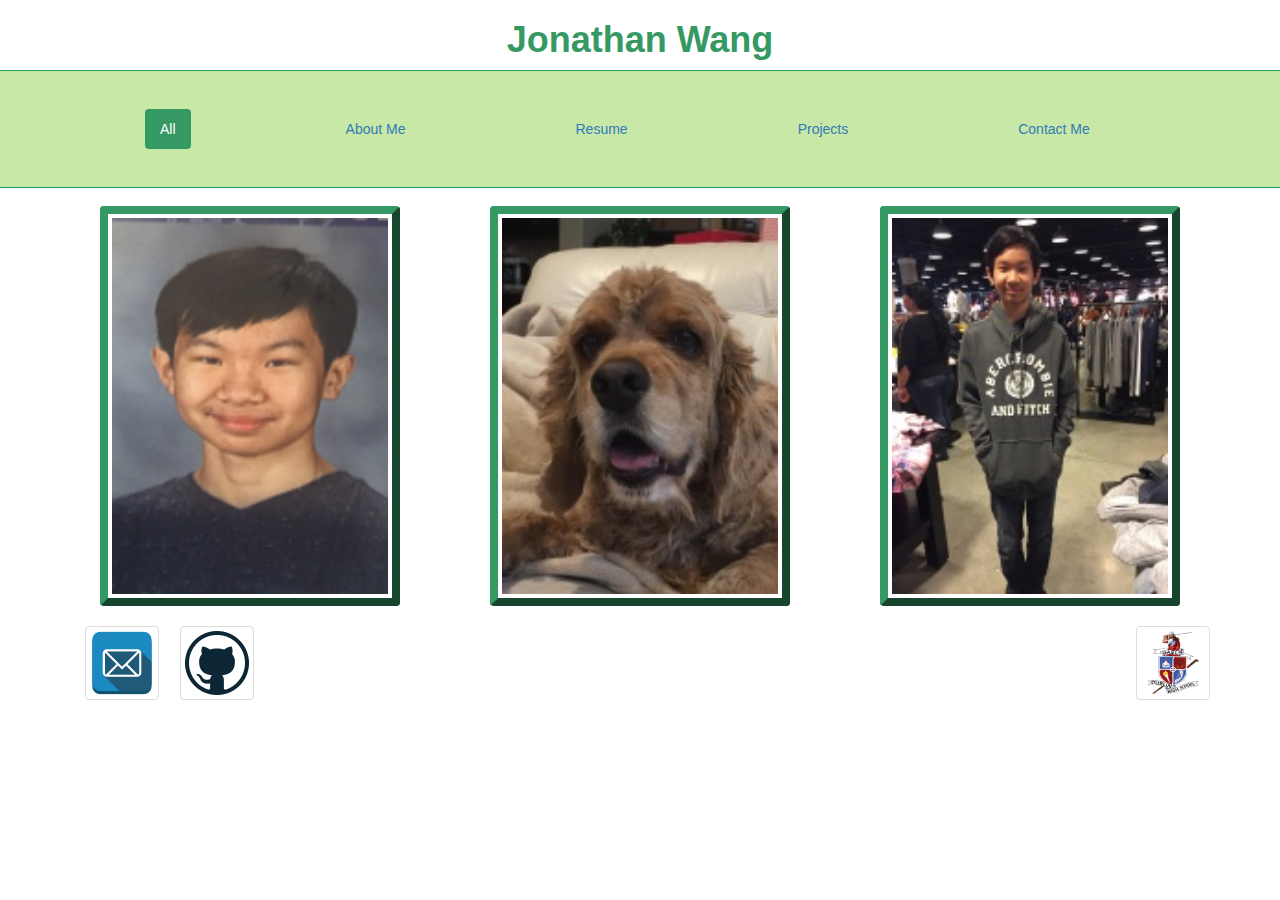
==== index.html @ 1f97e5bc "My first commit" ====
<!DOCTYPE html>
<html lang="en">
    <head>
        <meta charset="utf-8">
        <title> Jonathan Wang's Portfolio</title>
        <link href="bootstrap-3.3.7-dist/css/bootstrap.css" rel="stylesheet" type="text/css"/>
        <link href="Wang_Site.css" rel="stylesheet" type="text/css">
    </head>
    <body>
          <header>
            <h1 class="greenheadercolor" id="center"> Jonathan Wang </h1>
            <hr>
              <div class="navcolor" width=100%>
                <ul class="container nav nav-pills" id="navulsettings">
                     <li class="active" id="navlistsettings" > <a  href="index.html"> All </a></li>
                     <li id="navlistsettings" > <a  href="Wang_AboutMe.html"> About Me</a></li>
                     <li id="navlistsettings" > <a  href="Wang_Resume.html"> Resume </a> </li>
                     <li id="navlistsettings" > <a  href="Wang_Projects.html"> Projects</a></li>
                     <li id="navlistsettings" > <a  href="Wang_Contacts.html"> Contact Me </a> </li>
                </ul>
              </div>
          </header>
          <hr class="hrtopmargintop">
          <section class="main">
               <div class="container">
                 <div class=" row">
                   <div class="col-sm-4">
                      <img class="thumbnail center-block imgframe  imgmarginhome imghomesize"  src="Images/JonathanPic.PNG" alt="This is a picture of Me!"/>
                   </div>
                   <div class="col-sm-4">
                      <img class="thumbnail center-block imgframe  imgmarginhome imghomesize"  src="Images/sam.JPG" alt="My dog, Sam" />
                   </div>
                   <div class="col-sm-4">
                      <img class="thumbnail center-block imgframe  imgmarginhome imghomesize"  src="Images/JonathanStore.JPG" alt="This is me when shopping for clothes." />
                   </div>
                 </div>
               </div>
          </section>
          <footer class="container">
            <div class="row">
              <div class="col-sm-12">
                 <a class="col-sm-1 adisplay" href="https://mail.google.com" target="_blank"><img class="thumbnail" src="Images/email-logo.png"></a>
                 <a class="col-sm-1 adisplay" href="https://github.com/JonathanWang18?tab=repositories" target="_blank"><img class="thumbnail" src="Images/github.png"></a>
                 <a class="pull-right adisplay" href="https://www.dublin.k12.ca.us/dhs" target="_blank"> <img class="thumbnail" src="Images/dhslogo.png"></a>
              </div>
            </div>
          </footer>
    </body>
</html>
---- Wang_Site.css ----
#indent {
   text-indent: 30px;
}

#navlistsettings {
    display: inline;
     padding: 15px 50px;
     margin: 3px 20px;
     
}
    #navulsettings {
        padding: 20px;
    }
#center {
    text-align: center;
}
#navanchor {
    display: inline-block;
    width: 110px;
}

.adisplay {
    display: inline-block;
    height: 40px;
}


#middle {
    align-item: center;
}

.greenheadercolor {
    color: #359964;
    font-weight: bold;
     
}

.projdatesize {
    font-size: 14px;
}
.imgframe {
    border-style: outset;
    border-color:#359964;
    border-width: 8px;
}

hr {
    border-color:#259e5e;
    border-width: 1px;
    margin: 0px;
}

.thinimgframe {
    border-style: outset;
    border-color:#359964;
    border-width: 4px;
    padding: 0px;
}

.navcolor {
    background-color:#c7e8a7;
}

.imgmarginhome {
    margin-top: 18px;
}

.imghomesize {
    width: 300px;
    height: 400px;
}
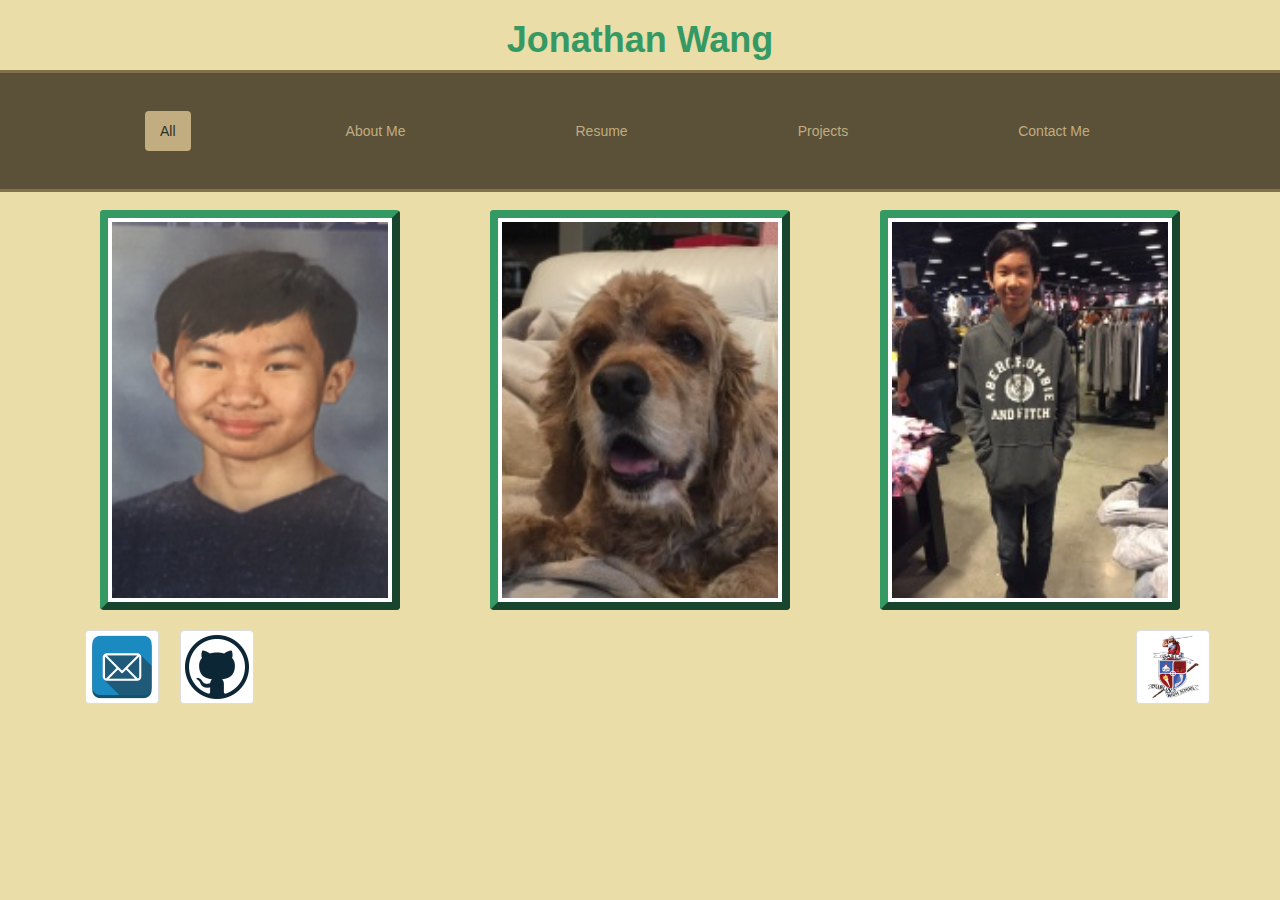
==== commit 8232db8b: "My 2nd commit" ====
--- a/index.html
+++ b/index.html
@@ -10,7 +10,7 @@
           <header>
             <h1 class="greenheadercolor" id="center"> Jonathan Wang </h1>
             <hr>
-              <div class="navcolor" width=100%>
+              <nav class="navcolor" width=100%>
                 <ul class="container nav nav-pills" id="navulsettings">
                      <li class="active" id="navlistsettings" > <a  href="index.html"> All </a></li>
                      <li id="navlistsettings" > <a  href="Wang_AboutMe.html"> About Me</a></li>
@@ -18,7 +18,7 @@
                      <li id="navlistsettings" > <a  href="Wang_Projects.html"> Projects</a></li>
                      <li id="navlistsettings" > <a  href="Wang_Contacts.html"> Contact Me </a> </li>
                 </ul>
-              </div>
+              </nav>
           </header>
           <hr class="hrtopmargintop">
           <section class="main">
--- a/Wang_Site.css
+++ b/Wang_Site.css
@@ -45,20 +45,20 @@
 }
 
 hr {
-    border-color:#259e5e;
-    border-width: 1px;
+    border-color:#82714b;
+    border-width: 3px;
     margin: 0px;
 }
 
 .thinimgframe {
     border-style: outset;
-    border-color:#359964;
+    border-color:#ddcb7e;
     border-width: 4px;
     padding: 0px;
 }
 
 .navcolor {
-    background-color:#c7e8a7;
+    background-color:#5b5139;
 }
 
 .imgmarginhome {
@@ -68,4 +68,12 @@
 .imghomesize {
     width: 300px;
     height: 400px;
+}
+
+a {
+    color:#c1ad7f ;
+}
+
+body {
+    background-color:#eadda8 ;
 }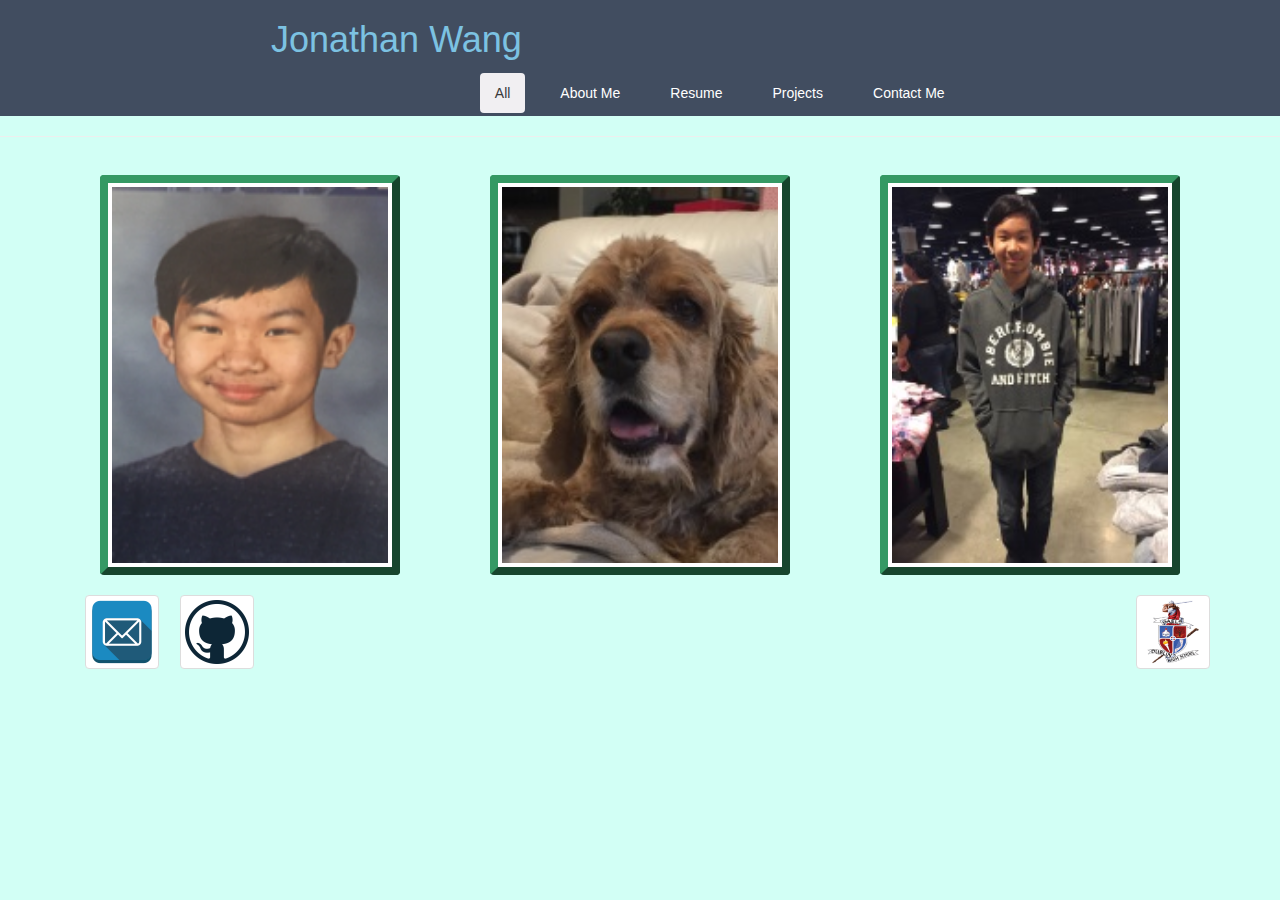
==== commit 70a8bbf2: "My first commit" ====
--- a/index.html
+++ b/index.html
@@ -7,19 +7,20 @@
         <link href="Wang_Site.css" rel="stylesheet" type="text/css">
     </head>
     <body>
-          <header>
-            <h1 class="greenheadercolor" id="center"> Jonathan Wang </h1>
-            <hr>
-              <nav class="navcolor" width=100%>
-                <ul class="container nav nav-pills" id="navulsettings">
-                     <li class="active" id="navlistsettings" > <a  href="index.html"> All </a></li>
-                     <li id="navlistsettings" > <a  href="Wang_AboutMe.html"> About Me</a></li>
-                     <li id="navlistsettings" > <a  href="Wang_Resume.html"> Resume </a> </li>
-                     <li id="navlistsettings" > <a  href="Wang_Projects.html"> Projects</a></li>
-                     <li id="navlistsettings" > <a  href="Wang_Contacts.html"> Contact Me </a> </li>
-                </ul>
-              </nav>
-          </header>
+          <header class="navheader anchorclass">
+            <div class="container-fluid">
+                <nav class="navigation">
+                    <h1 class="headercolor"> Jonathan Wang</h1> 
+                    <ul id="navbarul" class="anchorclass nav nav-pills col-md-4" width=100%>
+                        <li class="active" id="navlistsettings" > <a  href="index.html"> All </a></li>
+                        <li id="navlistsettings" > <a  href="Wang_AboutMe.html"> About Me</a></li>
+                        <li id="navlistsettings" > <a  href="Wang_Resume.html"> Resume </a> </li>
+                        <li id="navlistsettings" > <a  href="Wang_Projects.html"> Projects</a></li>
+                        <li id="navlistsettings" > <a  href="Wang_Contacts.html"> Contact Me </a> </li>
+                    </ul>
+                </nav>
+            </div>
+        </header>
           <hr class="hrtopmargintop">
           <section class="main">
                <div class="container">
--- a/Wang_Site.css
+++ b/Wang_Site.css
@@ -4,12 +4,12 @@
 
 #navlistsettings {
     display: inline;
-     padding: 15px 50px;
-     margin: 3px 20px;
+     padding:  0px;
+     margin: 3px 10px;
      
 }
-    #navulsettings {
-        padding: 20px;
+#navulsettings {
+    padding: 20px;
     }
 #center {
     text-align: center;
@@ -24,16 +24,14 @@
     height: 40px;
 }
 
+.headercolor {
+    color: #7cc2e2;
+}
 
 #middle {
     align-item: center;
 }
-
-.greenheadercolor {
-    color: #359964;
-    font-weight: bold;
      
-}
 
 .projdatesize {
     font-size: 14px;
@@ -44,11 +42,6 @@
     border-width: 8px;
 }
 
-hr {
-    border-color:#82714b;
-    border-width: 3px;
-    margin: 0px;
-}
 
 .thinimgframe {
     border-style: outset;
@@ -57,9 +50,6 @@
     padding: 0px;
 }
 
-.navcolor {
-    background-color:#5b5139;
-}
 
 .imgmarginhome {
     margin-top: 18px;
@@ -70,10 +60,28 @@
     height: 400px;
 }
 
-a {
-    color:#c1ad7f ;
+.anchorclass {
+    background-color: #414d60;
+    margin-left: 5px;
+    text-align: left;
+    margin: 0px;
+    padding-left: 20%;
+    width: 100%;
+
+    
 }
 
 body {
-    background-color:#eadda8 ;
-}+    background-color:#d2fff5 ;
+}
+
+    
+
+.navhead {
+    background-color: #f1eff2;
+}
+
+nav-pill: hover {
+    color:black !important;
+}
+
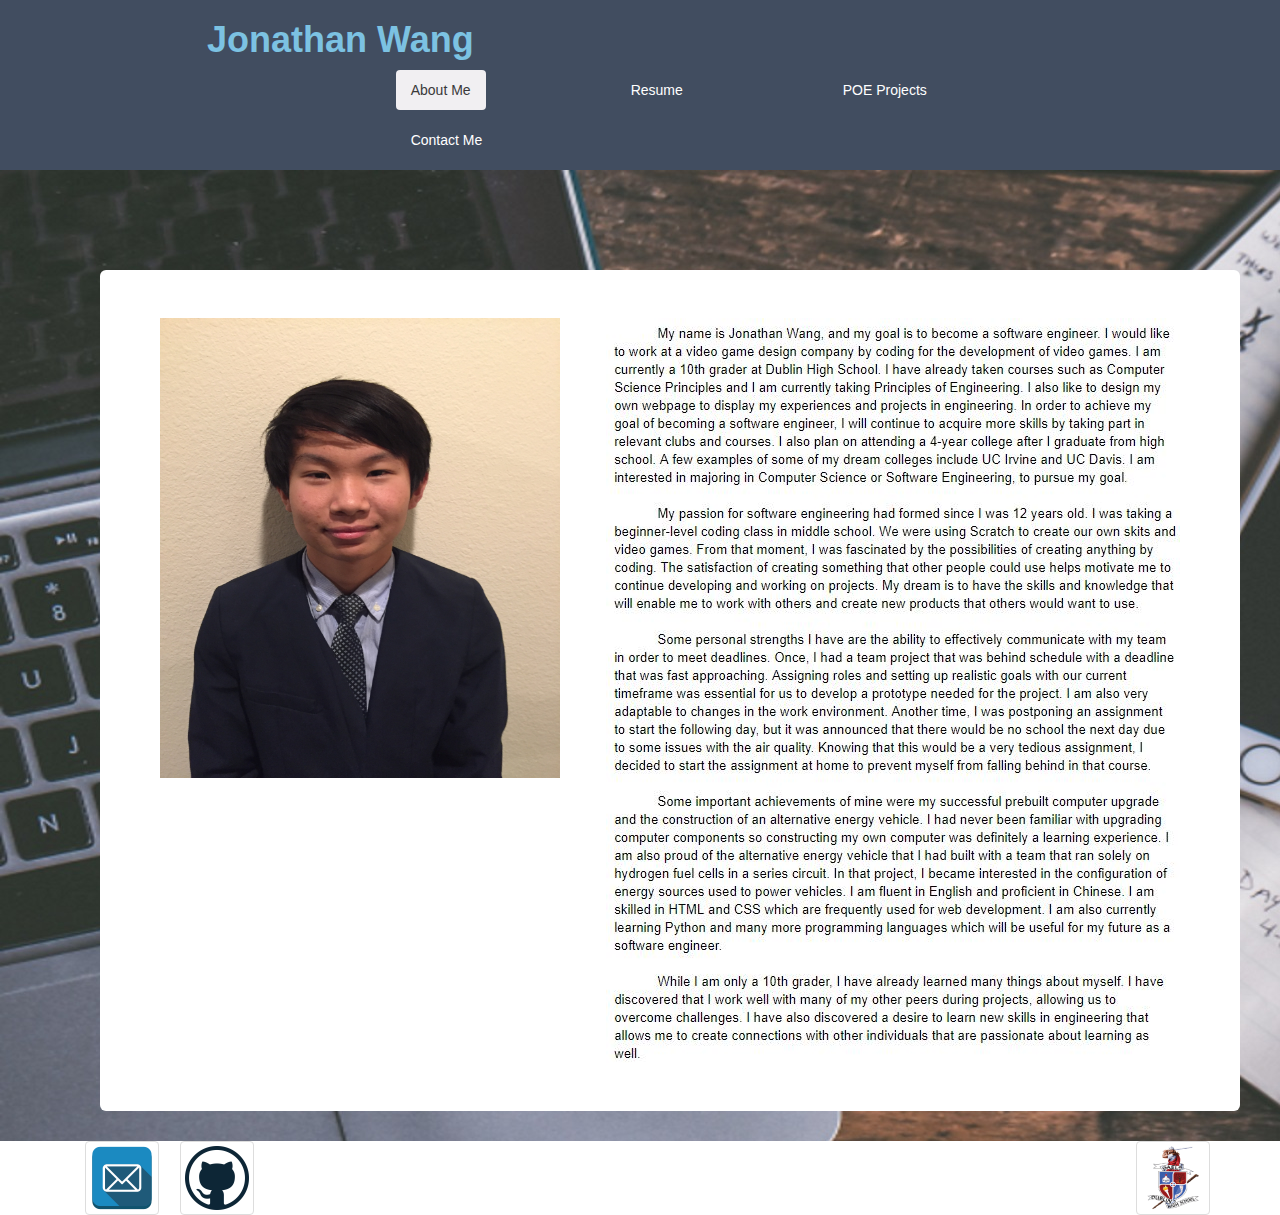
==== commit cecfc5b1: "Online Portfolio update v2" ====
--- a/index.html
+++ b/index.html
@@ -8,36 +8,30 @@
     </head>
     <body>
           <header class="navheader anchorclass">
-            <div class="container-fluid">
+            <div class="container-fluid" >
                 <nav class="navigation">
-                    <h1 class="headercolor"> Jonathan Wang</h1> 
+                    <h1 class="headercolor"><strong>Jonathan Wang</strong> </h1> 
                     <ul id="navbarul" class="anchorclass nav nav-pills col-md-4" width=100%>
-                        <li class="active" id="navlistsettings" > <a  href="index.html"> All </a></li>
-                        <li id="navlistsettings" > <a  href="Wang_AboutMe.html"> About Me</a></li>
+                        <!--<li class="active" id="navlistsettings" > <a  href="index.html"> All </a></li>-->
+                        <li class = "active" id="navlistsettings" > <a  href="index.html"> About Me</a></li>
                         <li id="navlistsettings" > <a  href="Wang_Resume.html"> Resume </a> </li>
-                        <li id="navlistsettings" > <a  href="Wang_Projects.html"> Projects</a></li>
+                        <!-- <li id="navlistsettings" > <a  href="Wang_Projects.html"> Projects</a></li> -->
+                        <li id ="navlistsettings"> <a href = "Wang_POEProjects.html"> POE Projects</a></li>
                         <li id="navlistsettings" > <a  href="Wang_Contacts.html"> Contact Me </a> </li>
                     </ul>
                 </nav>
             </div>
         </header>
-          <hr class="hrtopmargintop">
-          <section class="main">
-               <div class="container">
-                 <div class=" row">
-                   <div class="col-sm-4">
-                      <img class="thumbnail center-block imgframe  imgmarginhome imghomesize"  src="Images/JonathanPic.PNG" alt="This is a picture of Me!"/>
-                   </div>
-                   <div class="col-sm-4">
-                      <img class="thumbnail center-block imgframe  imgmarginhome imghomesize"  src="Images/sam.JPG" alt="My dog, Sam" />
-                   </div>
-                   <div class="col-sm-4">
-                      <img class="thumbnail center-block imgframe  imgmarginhome imghomesize"  src="Images/JonathanStore.JPG" alt="This is me when shopping for clothes." />
-                   </div>
-                 </div>
+        <div class = "mainsettings">
+            <div class = "container">
+               <div class="col-md-12 jumbotron jumbosettings" class ="center"> 
+
+                  <img src = "Images/jonathanpic.JPG" align = "left" width =400px height = 460px class = "fullopacity">
+                  <img src = "Images/aboutmedoc.JPG" align = "right">
                </div>
-          </section>
-          <footer class="container">
+            </div>
+        </div>
+        <footer class="container">
             <div class="row">
               <div class="col-sm-12">
                  <a class="col-sm-1 adisplay" href="https://mail.google.com" target="_blank"><img class="thumbnail" src="Images/email-logo.png"></a>
@@ -45,6 +39,6 @@
                  <a class="pull-right adisplay" href="https://www.dublin.k12.ca.us/dhs" target="_blank"> <img class="thumbnail" src="Images/dhslogo.png"></a>
               </div>
             </div>
-          </footer>
+         </footer>
     </body>
 </html>
--- a/Wang_Site.css
+++ b/Wang_Site.css
@@ -5,14 +5,28 @@
 #navlistsettings {
     display: inline;
      padding:  0px;
-     margin: 3px 10px;
-     
+     margin: 0px 30px 10px;
+     margin-right: 100px; 
+}
+.right {
+    text-align: left;
+}
+.fullopacity {
+    opacity: 1;
+}
+.navsize {
+    width: 100%;
 }
 #navulsettings {
     padding: 20px;
     }
 #center {
     text-align: center;
+}
+
+.nomargin {
+    margin: 0 auto;
+    text-align:center;
 }
 #navanchor {
     display: inline-block;
@@ -29,7 +43,7 @@
 }
 
 #middle {
-    align-item: center;
+    text-align: center;
 }
      
 
@@ -45,7 +59,7 @@
 
 .thinimgframe {
     border-style: outset;
-    border-color:#ddcb7e;
+    border-color:#14335b;
     border-width: 4px;
     padding: 0px;
 }
@@ -65,17 +79,36 @@
     margin-left: 5px;
     text-align: left;
     margin: 0px;
-    padding-left: 20%;
+    padding-left: 15%;
     width: 100%;
-
-    
+}
+.mainsettings {
+    background-image: url(Images/backgroundpic.jpg);
+    width: 100%;
+    height: 100%;
+}
+.mainsettings2 {
+     background-image: url(Images/citypic.jpg);
+     width: 100%;
+     height: 100%;
 }
 
-body {
-    background-color:#d2fff5 ;
+.mainsettings3 {
+    background-image: url(Images/notebookpic.jpg);
+     width: 100%;
+     height: 100%;
 }
 
-    
+.mainsettings4 {
+     background-image: url(Images/blackdesignpic.gif);
+     width: 100%;
+     height: 100%;
+}
+
+.mainsettings5 {
+    background-image: url(Images/largecity.jpeg);
+    background-size: cover;
+}
 
 .navhead {
     background-color: #f1eff2;
@@ -85,3 +118,14 @@
     color:black !important;
 }
 
+.jumbosettings {
+   margin-top: 100px;
+ 
+}
+
+.whitetext {
+    color: white;
+}
+.email:hover {
+    color: black;
+}